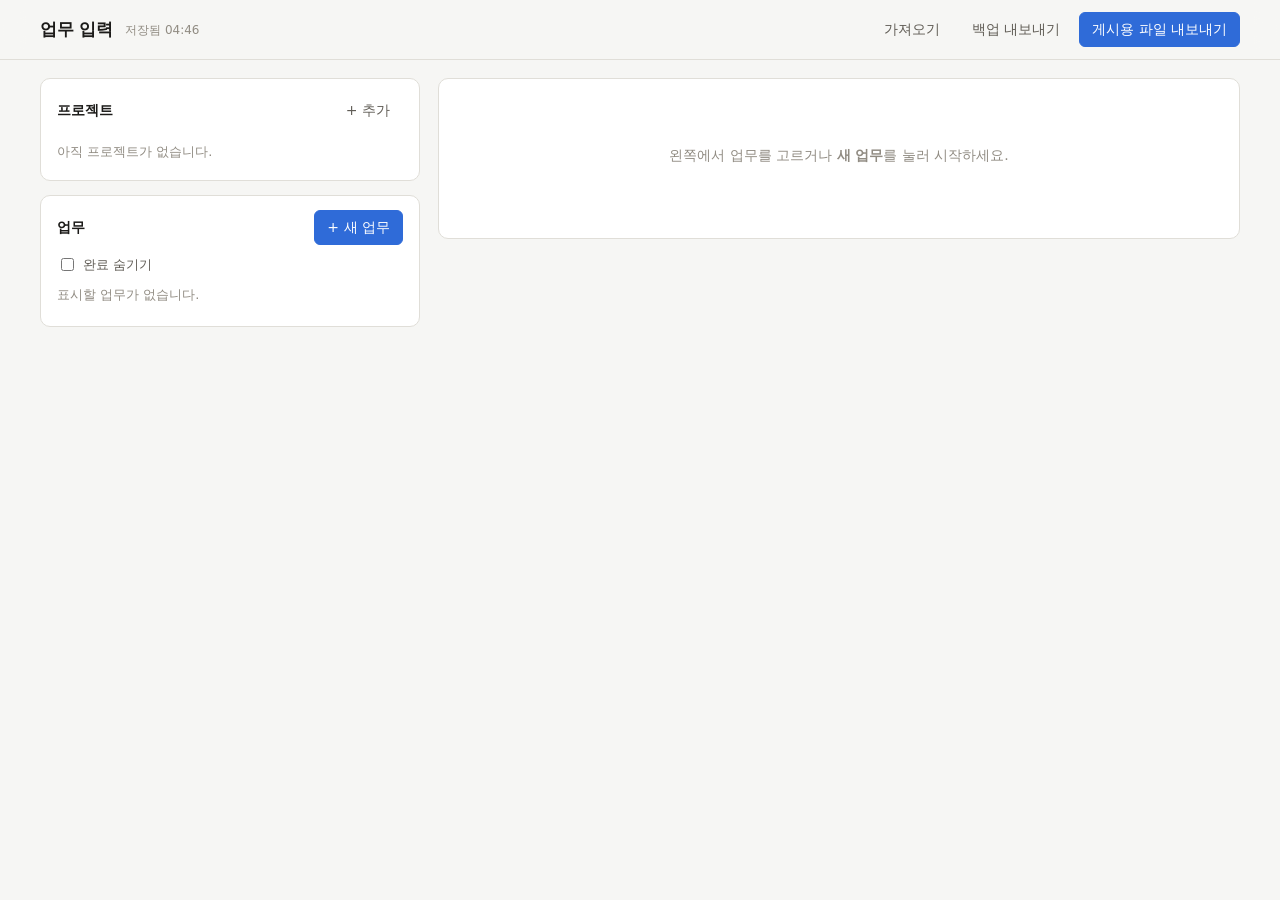
==== input/index.html @ d4230f37 "업무 트래킹 웹앱 초기 구현 우선순위 정리, 프로젝트 데드라인 D-Day, 캘린더를 보는 앱을 두 개로 나눠 만들었다.  - 조회 앱 (/) — 읽기 전용 공개 대시보드. data" ====
<!doctype html>
<html lang="ko">
<head>
<meta charset="utf-8">
<meta name="viewport" content="width=device-width, initial-scale=1">
<title>업무 입력</title>
<link rel="stylesheet" href="../shared/base.css">
<link rel="stylesheet" href="input.css">
</head>
<body>

<header class="topbar">
  <div class="topbar-in">
    <h1>업무 입력</h1>
    <span class="saved" id="saved-at"></span>
    <div class="actions">
      <button class="ghost" id="btn-import">가져오기</button>
      <button class="ghost" id="btn-export">백업 내보내기</button>
      <button class="primary" id="btn-publish">게시용 파일 내보내기</button>
    </div>
  </div>
</header>

<main class="wrap">
  <div class="cols">

    <!-- 왼쪽: 프로젝트 + 업무 목록 -->
    <div class="col-list">
      <section class="panel">
        <div class="panel-head">
          <h2>프로젝트</h2>
          <button class="ghost" id="btn-add-project">+ 추가</button>
        </div>
        <div id="project-list"></div>
      </section>

      <section class="panel">
        <div class="panel-head">
          <h2>업무</h2>
          <button class="primary" id="btn-add-task">+ 새 업무</button>
        </div>
        <label class="check"><input type="checkbox" id="hide-done"> 완료 숨기기</label>
        <div id="task-list"></div>
      </section>
    </div>

    <!-- 오른쪽: 편집 폼 -->
    <div class="col-form">
      <section class="panel editor" id="editor">
        <div class="empty">왼쪽에서 업무를 고르거나 <b>새 업무</b>를 눌러 시작하세요.</div>
      </section>
    </div>

  </div>
</main>

<input type="file" id="file-input" accept="application/json" hidden>
<div class="toast" id="toast" hidden></div>

<script src="../shared/store.js"></script>
<script src="input.js"></script>
</body>
</html>
---- shared/base.css ----
/* 두 앱이 공유하는 디자인 토큰과 기본 요소 */

:root {
  color-scheme: light dark;

  --bg: #f6f6f4;
  --surface: #ffffff;
  --surface-2: #f0efec;
  --border: #e0ded8;
  --border-strong: #cbc8c0;

  --text: #1c1b19;
  --text-2: #605c55;
  --text-3: #918c83;

  --accent: #2f6bd8;
  --accent-soft: #e6edfb;

  --overdue: #c8392b;
  --overdue-soft: #fbe7e4;
  --today: #d4720e;
  --today-soft: #fdefdf;
  --soon: #b08600;
  --soon-soft: #fbf3d8;
  --calm: #3f7a52;
  --calm-soft: #e6f1e9;

  --radius: 10px;
  --radius-sm: 6px;
  --shadow: 0 1px 2px rgba(0, 0, 0, .05), 0 4px 12px rgba(0, 0, 0, .04);

  --font: -apple-system, BlinkMacSystemFont, 'Apple SD Gothic Neo', 'Pretendard',
          'Noto Sans KR', 'Segoe UI', system-ui, sans-serif;
  --mono: ui-monospace, SFMono-Regular, 'SF Mono', Menlo, monospace;
}

@media (prefers-color-scheme: dark) {
  :root:not([data-theme='light']) {
    --bg: #16161a;
    --surface: #1f1f24;
    --surface-2: #2a2a30;
    --border: #33333b;
    --border-strong: #45454f;

    --text: #ececee;
    --text-2: #a8a6ad;
    --text-3: #76747c;

    --accent: #6f9dee;
    --accent-soft: #22304a;

    --overdue: #f0796a;
    --overdue-soft: #3b2320;
    --today: #eda75a;
    --today-soft: #3a2c1a;
    --soon: #ddbc4a;
    --soon-soft: #35301b;
    --calm: #7cbf93;
    --calm-soft: #1f2e24;

    --shadow: 0 1px 2px rgba(0, 0, 0, .3), 0 4px 12px rgba(0, 0, 0, .25);
  }
}

:root[data-theme='dark'] {
  --bg: #16161a;
  --surface: #1f1f24;
  --surface-2: #2a2a30;
  --border: #33333b;
  --border-strong: #45454f;

  --text: #ececee;
  --text-2: #a8a6ad;
  --text-3: #76747c;

  --accent: #6f9dee;
  --accent-soft: #22304a;

  --overdue: #f0796a;
  --overdue-soft: #3b2320;
  --today: #eda75a;
  --today-soft: #3a2c1a;
  --soon: #ddbc4a;
  --soon-soft: #35301b;
  --calm: #7cbf93;
  --calm-soft: #1f2e24;

  --shadow: 0 1px 2px rgba(0, 0, 0, .3), 0 4px 12px rgba(0, 0, 0, .25);
}

* { box-sizing: border-box; }

body {
  margin: 0;
  background: var(--bg);
  color: var(--text);
  font-family: var(--font);
  font-size: 14px;
  line-height: 1.5;
  -webkit-font-smoothing: antialiased;
}

h1, h2, h3 { margin: 0; font-weight: 600; letter-spacing: -.01em; }

button {
  font: inherit;
  color: inherit;
  cursor: pointer;
  border: 1px solid var(--border);
  background: var(--surface);
  border-radius: var(--radius-sm);
  padding: 6px 12px;
  transition: background .12s, border-color .12s;
}
button:hover { background: var(--surface-2); border-color: var(--border-strong); }
button:focus-visible { outline: 2px solid var(--accent); outline-offset: 1px; }
button.primary {
  background: var(--accent);
  border-color: var(--accent);
  color: #fff;
  font-weight: 500;
}
button.primary:hover { filter: brightness(1.08); }
button.ghost { background: transparent; border-color: transparent; color: var(--text-2); }
button.ghost:hover { background: var(--surface-2); color: var(--text); }

input, select, textarea {
  font: inherit;
  color: var(--text);
  background: var(--surface);
  border: 1px solid var(--border);
  border-radius: var(--radius-sm);
  padding: 6px 9px;
  width: 100%;
}
input:focus, select:focus, textarea:focus {
  outline: none;
  border-color: var(--accent);
  box-shadow: 0 0 0 3px var(--accent-soft);
}
textarea { resize: vertical; min-height: 64px; }

/* D-Day 배지 */
.dday {
  display: inline-block;
  font-family: var(--mono);
  font-size: 11px;
  font-weight: 600;
  letter-spacing: .02em;
  padding: 2px 7px;
  border-radius: 100px;
  white-space: nowrap;
}
.dday[data-tone='overdue'] { background: var(--overdue-soft); color: var(--overdue); }
.dday[data-tone='today']   { background: var(--today-soft);   color: var(--today); }
.dday[data-tone='soon']    { background: var(--soon-soft);    color: var(--soon); }
.dday[data-tone='week'],
.dday[data-tone='later']   { background: var(--surface-2);    color: var(--text-2); }
.dday[data-tone='done']    { background: var(--calm-soft);    color: var(--calm); }
.dday[data-tone='none']    { display: none; }

/* 프로젝트 색 점 */
.dot {
  display: inline-block;
  width: 8px; height: 8px;
  border-radius: 50%;
  flex: none;
}

.empty {
  padding: 48px 24px;
  text-align: center;
  color: var(--text-3);
}
---- input/input.css ----
/* 입력 앱 (편집기) */

.topbar {
  position: sticky; top: 0; z-index: 20;
  background: color-mix(in srgb, var(--bg) 88%, transparent);
  backdrop-filter: saturate(180%) blur(12px);
  border-bottom: 1px solid var(--border);
}
.topbar-in {
  max-width: 1240px; margin: 0 auto; padding: 12px 20px;
  display: flex; align-items: center; gap: 12px; flex-wrap: wrap;
}
.topbar-in h1 { font-size: 17px; }
.saved { font-size: 12px; color: var(--text-3); }
.actions { display: flex; gap: 6px; margin-left: auto; }

.wrap { max-width: 1240px; margin: 0 auto; padding: 18px 20px 80px; }
.cols { display: grid; grid-template-columns: 380px 1fr; gap: 18px; align-items: start; }

.panel {
  background: var(--surface); border: 1px solid var(--border);
  border-radius: var(--radius); padding: 14px 16px; margin-bottom: 14px;
}
.panel-head { display: flex; align-items: center; justify-content: space-between; margin-bottom: 10px; }
.panel-head h2 { font-size: 14px; }
.check { display: inline-flex; align-items: center; gap: 6px; color: var(--text-2); cursor: pointer; font-size: 13px; }
.check input { width: auto; }

/* 프로젝트 행 */
.prow { display: flex; align-items: center; gap: 8px; padding: 5px 0; }
.prow input[type='text'] { flex: 1; border-color: transparent; background: transparent; padding: 4px 6px; }
.prow input[type='text']:hover { border-color: var(--border); }
.prow .swatch {
  width: 18px; height: 18px; border-radius: 50%; border: 1px solid var(--border-strong);
  padding: 0; flex: none;
}
.swatches {
  display: flex; gap: 5px; padding: 6px; background: var(--surface-2);
  border-radius: var(--radius-sm); margin: 4px 0;
}
.swatches button { width: 20px; height: 20px; border-radius: 50%; padding: 0; border: 1px solid var(--border-strong); }

/* 업무 행 */
.trow {
  display: flex; align-items: center; gap: 9px; width: 100%;
  padding: 8px 8px; margin: 1px 0; border: 1px solid transparent;
  border-radius: var(--radius-sm); background: transparent; text-align: left;
}
.trow:hover { background: var(--surface-2); }
.trow.is-on { background: var(--accent-soft); border-color: var(--accent); }
.trow.is-done .t { color: var(--text-3); text-decoration: line-through; }
.trow .t { flex: 1; min-width: 0; overflow: hidden; text-overflow: ellipsis; white-space: nowrap; }

/* 편집 폼 */
.editor { padding: 18px 20px 24px; }
.field { margin-bottom: 13px; }
.field > label { display: block; font-size: 12px; color: var(--text-2); margin-bottom: 4px; }
.field-row { display: grid; grid-template-columns: 1fr 1fr; gap: 12px; }
.field-row-3 { display: grid; grid-template-columns: 1fr 1fr 1fr; gap: 12px; }
.title-input { font-size: 17px; font-weight: 600; padding: 8px 10px; }

.range-row { display: flex; align-items: center; gap: 10px; }
.range-row input[type='range'] { flex: 1; padding: 0; }
.range-row .val { font-family: var(--mono); font-size: 13px; width: 42px; text-align: right; color: var(--text-2); }

.seg { display: flex; gap: 4px; }
.seg button { flex: 1; }
.seg button.is-on { background: var(--accent); border-color: var(--accent); color: #fff; font-weight: 500; }

/* 체크리스트 */
.cl-item { display: flex; align-items: center; gap: 8px; margin-bottom: 5px; }
.cl-item input[type='checkbox'] { width: auto; flex: none; }
.cl-item .del { padding: 3px 8px; flex: none; }

.editor-foot { display: flex; gap: 8px; margin-top: 18px; padding-top: 14px; border-top: 1px solid var(--border); }
.editor-foot .danger { margin-left: auto; color: var(--overdue); border-color: var(--border); }
.editor-foot .danger:hover { background: var(--overdue-soft); border-color: var(--overdue); }

/* 게시 안내 */
.publish-note {
  background: var(--surface-2); border-radius: var(--radius-sm);
  padding: 10px 12px; font-size: 12px; color: var(--text-2); margin-top: 10px; line-height: 1.6;
}
.publish-note code {
  font-family: var(--mono); font-size: 11px;
  background: var(--surface); padding: 1px 5px; border-radius: 3px; border: 1px solid var(--border);
}

.toast {
  position: fixed; bottom: 22px; left: 50%; transform: translateX(-50%);
  background: var(--text); color: var(--bg); padding: 9px 18px;
  border-radius: 100px; font-size: 13px; z-index: 60; box-shadow: var(--shadow);
}

@media (max-width: 900px) {
  .cols { grid-template-columns: 1fr; }
  .field-row, .field-row-3 { grid-template-columns: 1fr; }
  .actions { width: 100%; margin-left: 0; }
}
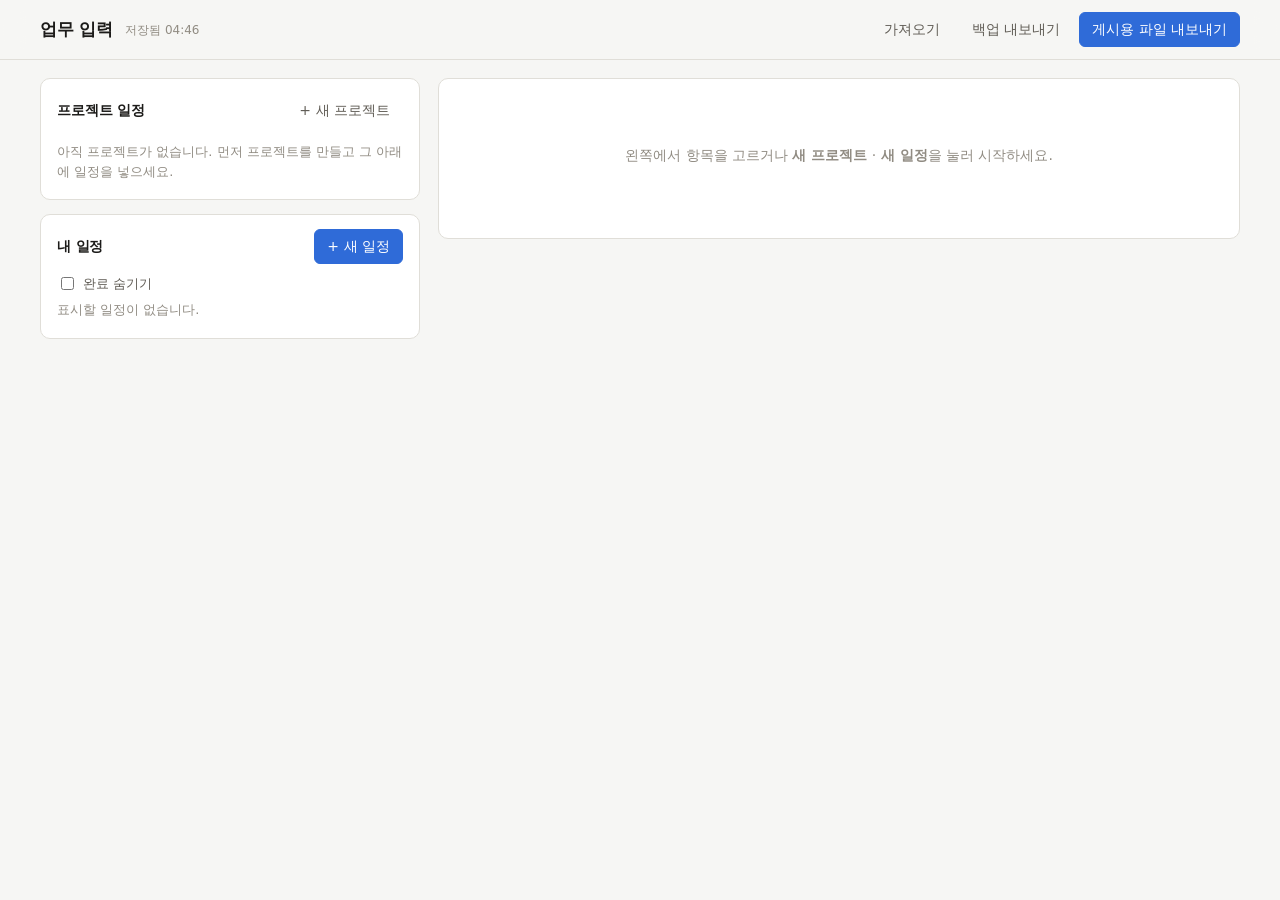
==== commit 26426171: "프로젝트 일정과 내 일정을 분리하고 마감 임박 불꽃 이펙트 추가 일정을 두 종류로 나눴다.  - 프로젝트 일정: 프로젝트 자체에 기간(startDate~dueDate)과 완료 여부" ====
--- a/input/index.html
+++ b/input/index.html
@@ -28,16 +28,16 @@
     <div class="col-list">
       <section class="panel">
         <div class="panel-head">
-          <h2>프로젝트</h2>
-          <button class="ghost" id="btn-add-project">+ 추가</button>
+          <h2>프로젝트 일정</h2>
+          <button class="ghost" id="btn-add-project">+ 새 프로젝트</button>
         </div>
         <div id="project-list"></div>
       </section>
 
       <section class="panel">
         <div class="panel-head">
-          <h2>업무</h2>
-          <button class="primary" id="btn-add-task">+ 새 업무</button>
+          <h2>내 일정</h2>
+          <button class="primary" id="btn-add-task">+ 새 일정</button>
         </div>
         <label class="check"><input type="checkbox" id="hide-done"> 완료 숨기기</label>
         <div id="task-list"></div>
@@ -47,7 +47,7 @@
     <!-- 오른쪽: 편집 폼 -->
     <div class="col-form">
       <section class="panel editor" id="editor">
-        <div class="empty">왼쪽에서 업무를 고르거나 <b>새 업무</b>를 눌러 시작하세요.</div>
+        <div class="empty">왼쪽에서 항목을 고르거나 <b>새 프로젝트</b> · <b>새 일정</b>을 눌러 시작하세요.</div>
       </section>
     </div>
 
--- a/shared/base.css
+++ b/shared/base.css
@@ -172,3 +172,62 @@
   text-align: center;
   color: var(--text-3);
 }
+
+/* ---------- 불타는 이펙트 (마감 임박) ---------- */
+
+.flame {
+  display: inline-block;
+  width: 12px; height: 16px;
+  flex: none;
+  vertical-align: -3px;
+  filter: drop-shadow(0 0 4px rgba(255, 122, 24, .9));
+}
+.flame svg { display: block; width: 100%; height: 100%; overflow: visible; }
+.flame path {
+  transform-box: view-box;
+  transform-origin: 12px 27px;              /* 불꽃 밑동에서 흔들린다 */
+  animation: flame-flicker 700ms ease-in-out infinite alternate;
+}
+.flame .f1 { fill: #ff3708; }
+.flame .f2 { fill: #ff9410; animation-delay: -230ms; }
+.flame .f3 { fill: #ffe886; animation-delay: -450ms; }
+
+@keyframes flame-flicker {
+  0%   { transform: scale(.88, .9) translateX(-.5px);  opacity: .88; }
+  50%  { transform: scale(1.06, 1.16);                 opacity: 1; }
+  100% { transform: scale(.97, 1.02) translateX(.5px); opacity: .94; }
+}
+
+/* 타고 있는 요소: 잔불 글로우 + 열기 훑고 지나가기 */
+.is-burning { position: relative; animation: ember 1.3s ease-in-out infinite alternate; }
+@keyframes ember {
+  from { box-shadow: 0 0 4px 0 rgba(255, 96, 24, .3); }
+  to   { box-shadow: 0 0 14px 2px rgba(255, 122, 32, .7); }
+}
+/* 불씨가 훑고 지나가는 결. 글씨를 덮지 않도록 작은 막대에만 붙인다. */
+.heat-sweep::before {
+  content: '';
+  position: absolute; inset: 0;
+  border-radius: inherit;
+  pointer-events: none;
+  background: linear-gradient(100deg,
+    transparent 20%,
+    rgba(255, 176, 48, .5) 40%,
+    rgba(255, 236, 168, .72) 50%,
+    rgba(255, 130, 26, .5) 60%,
+    transparent 82%);
+  background-size: 240% 100%;
+  animation: heat 1.9s linear infinite;
+}
+@keyframes heat {
+  from { background-position: 150% 0; }
+  to   { background-position: -70% 0; }
+}
+
+/* D-Day 배지가 탈 때는 확실히 빨갛게 */
+.dday.is-burning { background: var(--overdue-soft); color: var(--overdue); }
+
+@media (prefers-reduced-motion: reduce) {
+  .flame path, .is-burning, .heat-sweep::before { animation: none; }
+  .is-burning { box-shadow: 0 0 8px 1px rgba(255, 122, 32, .45); }
+}
--- a/input/input.css
+++ b/input/input.css
@@ -26,21 +26,24 @@
 .check { display: inline-flex; align-items: center; gap: 6px; color: var(--text-2); cursor: pointer; font-size: 13px; }
 .check input { width: auto; }
 
-/* 프로젝트 행 */
-.prow { display: flex; align-items: center; gap: 8px; padding: 5px 0; }
-.prow input[type='text'] { flex: 1; border-color: transparent; background: transparent; padding: 4px 6px; }
-.prow input[type='text']:hover { border-color: var(--border); }
-.prow .swatch {
-  width: 18px; height: 18px; border-radius: 50%; border: 1px solid var(--border-strong);
-  padding: 0; flex: none;
+/* 색상 팔레트 */
+.swatches {
+  display: flex; gap: 7px; padding: 8px; background: var(--surface-2);
+  border-radius: var(--radius-sm);
 }
-.swatches {
-  display: flex; gap: 5px; padding: 6px; background: var(--surface-2);
-  border-radius: var(--radius-sm); margin: 4px 0;
+.swatches button {
+  width: 26px; height: 26px; border-radius: 50%; padding: 0;
+  border: 2px solid transparent; box-shadow: inset 0 0 0 1px rgba(0, 0, 0, .12);
 }
-.swatches button { width: 20px; height: 20px; border-radius: 50%; padding: 0; border: 1px solid var(--border-strong); }
+.swatches button.is-on { border-color: var(--text); transform: scale(1.05); }
 
-/* 업무 행 */
+.hint { color: var(--text-3); font-size: 13px; padding: 4px 0; line-height: 1.5; }
+.editor-kind {
+  display: flex; align-items: center; gap: 6px;
+  font-size: 11px; color: var(--text-3); margin-bottom: 8px;
+}
+
+/* 목록 행 */
 .trow {
   display: flex; align-items: center; gap: 9px; width: 100%;
   padding: 8px 8px; margin: 1px 0; border: 1px solid transparent;
@@ -49,7 +52,11 @@
 .trow:hover { background: var(--surface-2); }
 .trow.is-on { background: var(--accent-soft); border-color: var(--accent); }
 .trow.is-done .t { color: var(--text-3); text-decoration: line-through; }
-.trow .t { flex: 1; min-width: 0; overflow: hidden; text-overflow: ellipsis; white-space: nowrap; }
+.trow .t { flex: 1; min-width: 0; overflow: hidden; text-overflow: ellipsis; white-space: nowrap; display: flex; align-items: center; gap: 5px; }
+.trow .n {
+  font-family: var(--mono); font-size: 11px; color: var(--text-3);
+  background: var(--surface-2); border-radius: 100px; padding: 1px 7px; flex: none;
+}
 
 /* 편집 폼 */
 .editor { padding: 18px 20px 24px; }
